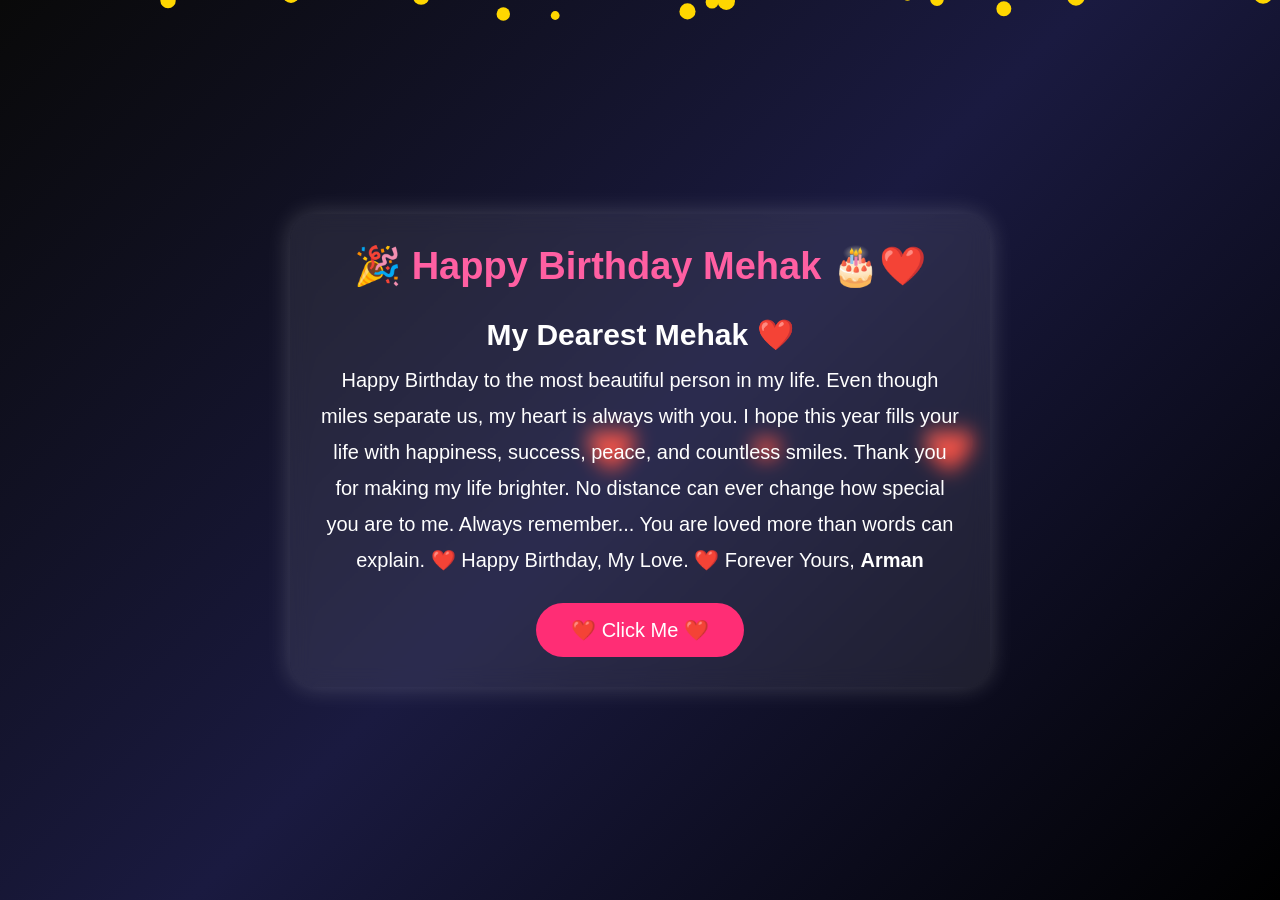
==== index.html @ dd737992 "Rename index.htm1 to index.html" ====
<!DOCTYPE html>
<html lang="en">
<head>
<meta charset="UTF-8">
<meta name="viewport" content="width=device-width, initial-scale=1.0">
<title>Happy Birthday Mehak ❤️</title>

<style>
*{
margin:0;
padding:0;
box-sizing:border-box;
font-family:Arial,sans-serif;
}

body{
background:linear-gradient(135deg,#090909,#1a1a40,#000);
height:100vh;
display:flex;
justify-content:center;
align-items:center;
overflow:hidden;
color:white;
text-align:center;
}

.container{
width:90%;
max-width:700px;
background:rgba(255,255,255,.08);
padding:30px;
border-radius:25px;
backdrop-filter:blur(10px);
box-shadow:0 0 25px rgba(255,255,255,.2);
z-index:10;
}

h1{
font-size:38px;
color:#ff5fa2;
margin-bottom:20px;
}

#countdown{
font-size:32px;
font-weight:bold;
margin:20px 0;
color:#fff;
}

.message{
font-size:20px;
line-height:1.8;
margin-top:20px;
}

button{
margin-top:25px;
padding:15px 35px;
border:none;
border-radius:40px;
background:#ff2d75;
color:white;
font-size:20px;
cursor:pointer;
transition:.3s;
}

button:hover{
transform:scale(1.1);
}

.heart{
position:absolute;
color:#ff4d88;
font-size:25px;
animation:float 8s linear infinite;
}

@keyframes float{
0%{
transform:translateY(100vh);
opacity:1;
}
100%{
transform:translateY(-120vh);
opacity:0;
}
}

canvas{
position:fixed;
top:0;
left:0;
pointer-events:none;
}
</style>

</head>
<body>

<canvas id="canvas"></canvas>

<div class="container">

<h1 id="title">❤️ Waiting For Mehak's Birthday ❤️</h1>

<div id="countdown"></div>

<div class="message" id="message">
Every second brings us closer to your special day...
</div>

<button onclick="showLove()">❤️ Click Me ❤️</button>

</div>

<script>

// Floating Hearts

function createHeart(){

const heart=document.createElement("div");

heart.className="heart";

heart.innerHTML="❤️";

heart.style.left=Math.random()*100+"vw";

heart.style.fontSize=(20+Math.random()*25)+"px";

heart.style.animationDuration=(5+Math.random()*5)+"s";

document.body.appendChild(heart);

setTimeout(()=>{
heart.remove();
},9000);

}

setInterval(createHeart,350);


// Countdown

const birthday=new Date("September 23, 2026 00:00:00 GMT+0100").getTime();

const timer=setInterval(function(){

const now=new Date().getTime();

const distance=birthday-now;

if(distance<0){

clearInterval(timer);

document.getElementById("title").innerHTML="🎉 Happy Birthday Mehak 🎂❤️";

document.getElementById("countdown").innerHTML="";

document.getElementById("message").innerHTML=
`
<h2>My Dearest Mehak ❤️</h2>

<p>

Happy Birthday to the most beautiful person in my life.

Even though miles separate us,

my heart is always with you.

I hope this year fills your life with happiness,

success,

peace,

and countless smiles.

Thank you for making my life brighter.

No distance can ever change how special you are to me.

Always remember...

You are loved more than words can explain.

❤️

Happy Birthday, My Love.

❤️

Forever Yours,

<b>Arman</b>

</p>
`;

confetti();

return;

}

const days=Math.floor(distance/(1000*60*60*24));

const hours=Math.floor((distance%(1000*60*60*24))/(1000*60*60));

const minutes=Math.floor((distance%(1000*60*60))/(1000*60));

const seconds=Math.floor((distance%(1000*60))/1000);

document.getElementById("countdown").innerHTML=

days+" Days<br>"+

hours+" Hours "+

minutes+" Minutes "+

seconds+" Seconds";

},1000);


// Love Button

function showLove(){

alert("❤️ I Love You Mehak ❤️\n\n— Arman");

}


// Simple Confetti

function confetti(){

const canvas=document.getElementById("canvas");

const ctx=canvas.getContext("2d");

canvas.width=window.innerWidth;

canvas.height=window.innerHeight;

let pieces=[];

for(let i=0;i<250;i++){

pieces.push({

x:Math.random()*canvas.width,

y:Math.random()*canvas.height-canvas.height,

r:Math.random()*6+4,

d:Math.random()*250

});

}

function draw(){

ctx.clearRect(0,0,canvas.width,canvas.height);

ctx.fillStyle="gold";

pieces.forEach(p=>{

ctx.beginPath();

ctx.arc(p.x,p.y,p.r,0,Math.PI*2);

ctx.fill();

p.y+=4;

if(p.y>canvas.height){

p.y=-20;

}

});

requestAnimationFrame(draw);

}

draw();

}

</script>

</body>
</html>
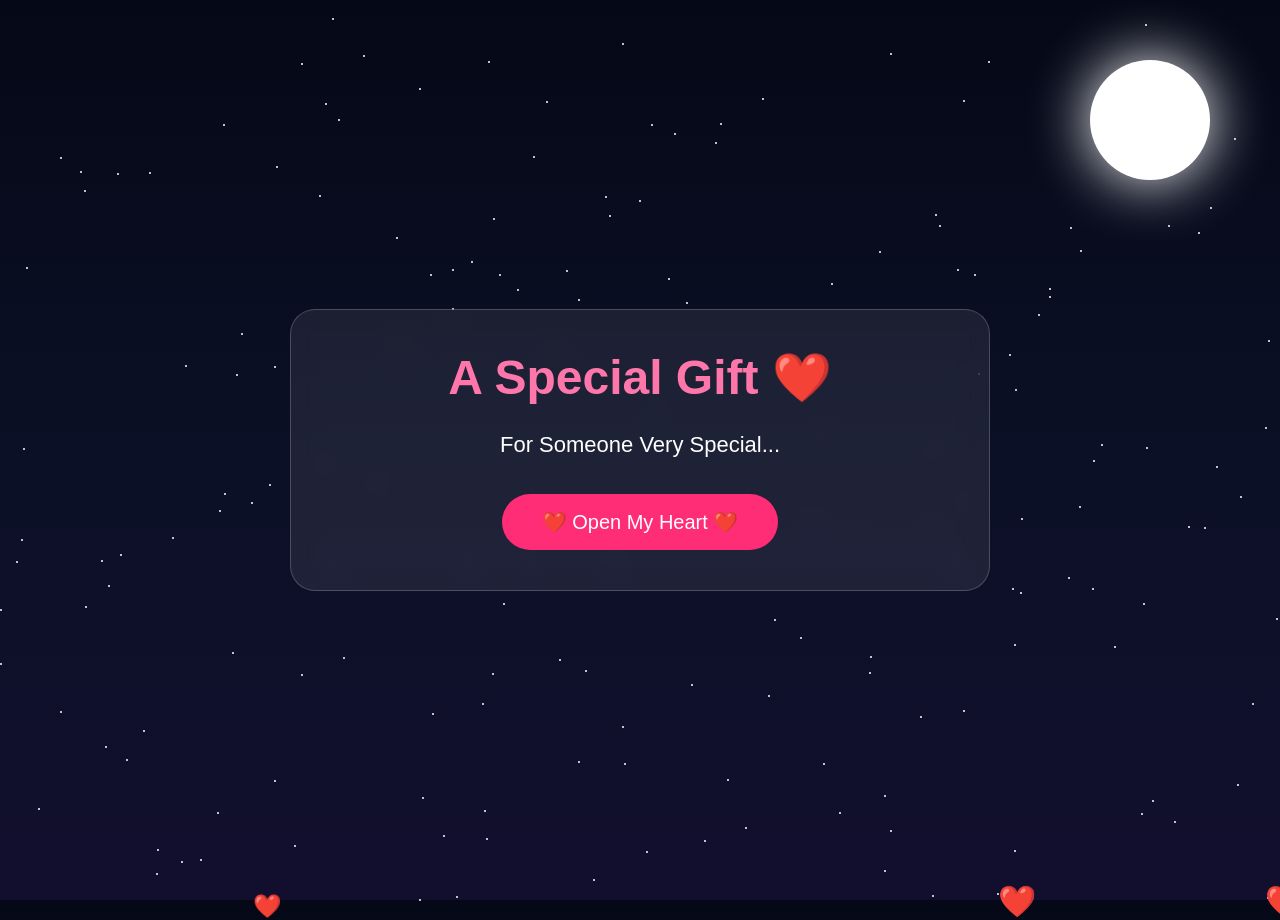
==== commit 28564773: "Update index.html" ====
--- a/index.html
+++ b/index.html
@@ -3,305 +3,39 @@
 <head>
 <meta charset="UTF-8">
 <meta name="viewport" content="width=device-width, initial-scale=1.0">
-<title>Happy Birthday Mehak ❤️</title>
 
-<style>
-*{
-margin:0;
-padding:0;
-box-sizing:border-box;
-font-family:Arial,sans-serif;
-}
+<title>A Special Gift ❤️</title>
 
-body{
-background:linear-gradient(135deg,#090909,#1a1a40,#000);
-height:100vh;
-display:flex;
-justify-content:center;
-align-items:center;
-overflow:hidden;
-color:white;
-text-align:center;
-}
-
-.container{
-width:90%;
-max-width:700px;
-background:rgba(255,255,255,.08);
-padding:30px;
-border-radius:25px;
-backdrop-filter:blur(10px);
-box-shadow:0 0 25px rgba(255,255,255,.2);
-z-index:10;
-}
-
-h1{
-font-size:38px;
-color:#ff5fa2;
-margin-bottom:20px;
-}
-
-#countdown{
-font-size:32px;
-font-weight:bold;
-margin:20px 0;
-color:#fff;
-}
-
-.message{
-font-size:20px;
-line-height:1.8;
-margin-top:20px;
-}
-
-button{
-margin-top:25px;
-padding:15px 35px;
-border:none;
-border-radius:40px;
-background:#ff2d75;
-color:white;
-font-size:20px;
-cursor:pointer;
-transition:.3s;
-}
-
-button:hover{
-transform:scale(1.1);
-}
-
-.heart{
-position:absolute;
-color:#ff4d88;
-font-size:25px;
-animation:float 8s linear infinite;
-}
-
-@keyframes float{
-0%{
-transform:translateY(100vh);
-opacity:1;
-}
-100%{
-transform:translateY(-120vh);
-opacity:0;
-}
-}
-
-canvas{
-position:fixed;
-top:0;
-left:0;
-pointer-events:none;
-}
-</style>
+<link rel="stylesheet" href="style.css">
 
 </head>
+
 <body>
 
-<canvas id="canvas"></canvas>
+<div class="moon"></div>
 
-<div class="container">
+<div class="card">
 
-<h1 id="title">❤️ Waiting For Mehak's Birthday ❤️</h1>
+<h1>A Special Gift ❤️</h1>
 
-<div id="countdown"></div>
+<p>
 
-<div class="message" id="message">
-Every second brings us closer to your special day...
-</div>
+For Someone
 
-<button onclick="showLove()">❤️ Click Me ❤️</button>
+Very Special...
+
+</p>
+
+<button onclick="window.location.href='story.html'">
+
+❤️ Open My Heart ❤️
+
+</button>
 
 </div>
 
-<script>
-
-// Floating Hearts
-
-function createHeart(){
-
-const heart=document.createElement("div");
-
-heart.className="heart";
-
-heart.innerHTML="❤️";
-
-heart.style.left=Math.random()*100+"vw";
-
-heart.style.fontSize=(20+Math.random()*25)+"px";
-
-heart.style.animationDuration=(5+Math.random()*5)+"s";
-
-document.body.appendChild(heart);
-
-setTimeout(()=>{
-heart.remove();
-},9000);
-
-}
-
-setInterval(createHeart,350);
-
-
-// Countdown
-
-const birthday=new Date("September 23, 2026 00:00:00 GMT+0100").getTime();
-
-const timer=setInterval(function(){
-
-const now=new Date().getTime();
-
-const distance=birthday-now;
-
-if(distance<0){
-
-clearInterval(timer);
-
-document.getElementById("title").innerHTML="🎉 Happy Birthday Mehak 🎂❤️";
-
-document.getElementById("countdown").innerHTML="";
-
-document.getElementById("message").innerHTML=
-`
-<h2>My Dearest Mehak ❤️</h2>
-
-<p>
-
-Happy Birthday to the most beautiful person in my life.
-
-Even though miles separate us,
-
-my heart is always with you.
-
-I hope this year fills your life with happiness,
-
-success,
-
-peace,
-
-and countless smiles.
-
-Thank you for making my life brighter.
-
-No distance can ever change how special you are to me.
-
-Always remember...
-
-You are loved more than words can explain.
-
-❤️
-
-Happy Birthday, My Love.
-
-❤️
-
-Forever Yours,
-
-<b>Arman</b>
-
-</p>
-`;
-
-confetti();
-
-return;
-
-}
-
-const days=Math.floor(distance/(1000*60*60*24));
-
-const hours=Math.floor((distance%(1000*60*60*24))/(1000*60*60));
-
-const minutes=Math.floor((distance%(1000*60*60))/(1000*60));
-
-const seconds=Math.floor((distance%(1000*60))/1000);
-
-document.getElementById("countdown").innerHTML=
-
-days+" Days<br>"+
-
-hours+" Hours "+
-
-minutes+" Minutes "+
-
-seconds+" Seconds";
-
-},1000);
-
-
-// Love Button
-
-function showLove(){
-
-alert("❤️ I Love You Mehak ❤️\n\n— Arman");
-
-}
-
-
-// Simple Confetti
-
-function confetti(){
-
-const canvas=document.getElementById("canvas");
-
-const ctx=canvas.getContext("2d");
-
-canvas.width=window.innerWidth;
-
-canvas.height=window.innerHeight;
-
-let pieces=[];
-
-for(let i=0;i<250;i++){
-
-pieces.push({
-
-x:Math.random()*canvas.width,
-
-y:Math.random()*canvas.height-canvas.height,
-
-r:Math.random()*6+4,
-
-d:Math.random()*250
-
-});
-
-}
-
-function draw(){
-
-ctx.clearRect(0,0,canvas.width,canvas.height);
-
-ctx.fillStyle="gold";
-
-pieces.forEach(p=>{
-
-ctx.beginPath();
-
-ctx.arc(p.x,p.y,p.r,0,Math.PI*2);
-
-ctx.fill();
-
-p.y+=4;
-
-if(p.y>canvas.height){
-
-p.y=-20;
-
-}
-
-});
-
-requestAnimationFrame(draw);
-
-}
-
-draw();
-
-}
-
-</script>
+<script src="script.js"></script>
 
 </body>
+
 </html>
--- a/style.css
+++ b/style.css
@@ -0,0 +1,104 @@
+*{
+margin:0;
+padding:0;
+box-sizing:border-box;
+font-family:'Poppins',sans-serif;
+}
+
+body{
+background:linear-gradient(180deg,#050816,#0b1026,#120f2e);
+height:100vh;
+overflow:hidden;
+display:flex;
+justify-content:center;
+align-items:center;
+color:white;
+position:relative;
+}
+
+/* Stars */
+.star{
+position:absolute;
+width:2px;
+height:2px;
+background:white;
+border-radius:50%;
+animation:twinkle 3s infinite alternate;
+}
+
+@keyframes twinkle{
+0%{opacity:.2;}
+100%{opacity:1;}
+}
+
+/* Moon */
+.moon{
+position:absolute;
+top:60px;
+right:70px;
+width:120px;
+height:120px;
+background:#fff;
+border-radius:50%;
+box-shadow:0 0 60px white;
+}
+
+/* Glass Card */
+.card{
+width:90%;
+max-width:700px;
+padding:40px;
+background:rgba(255,255,255,.08);
+border:1px solid rgba(255,255,255,.2);
+border-radius:25px;
+backdrop-filter:blur(12px);
+text-align:center;
+z-index:10;
+}
+
+h1{
+font-size:48px;
+color:#ff77aa;
+margin-bottom:20px;
+}
+
+p{
+font-size:22px;
+line-height:1.7;
+margin-bottom:30px;
+}
+
+button{
+padding:16px 40px;
+border:none;
+border-radius:50px;
+font-size:20px;
+background:#ff2d75;
+color:white;
+cursor:pointer;
+transition:.3s;
+}
+
+button:hover{
+transform:scale(1.08);
+background:#ff4b91;
+}
+
+/* Hearts */
+.heart{
+position:absolute;
+bottom:-20px;
+font-size:22px;
+animation:float 8s linear infinite;
+}
+
+@keyframes float{
+0%{
+transform:translateY(0);
+opacity:1;
+}
+100%{
+transform:translateY(-120vh);
+opacity:0;
+}
+}
